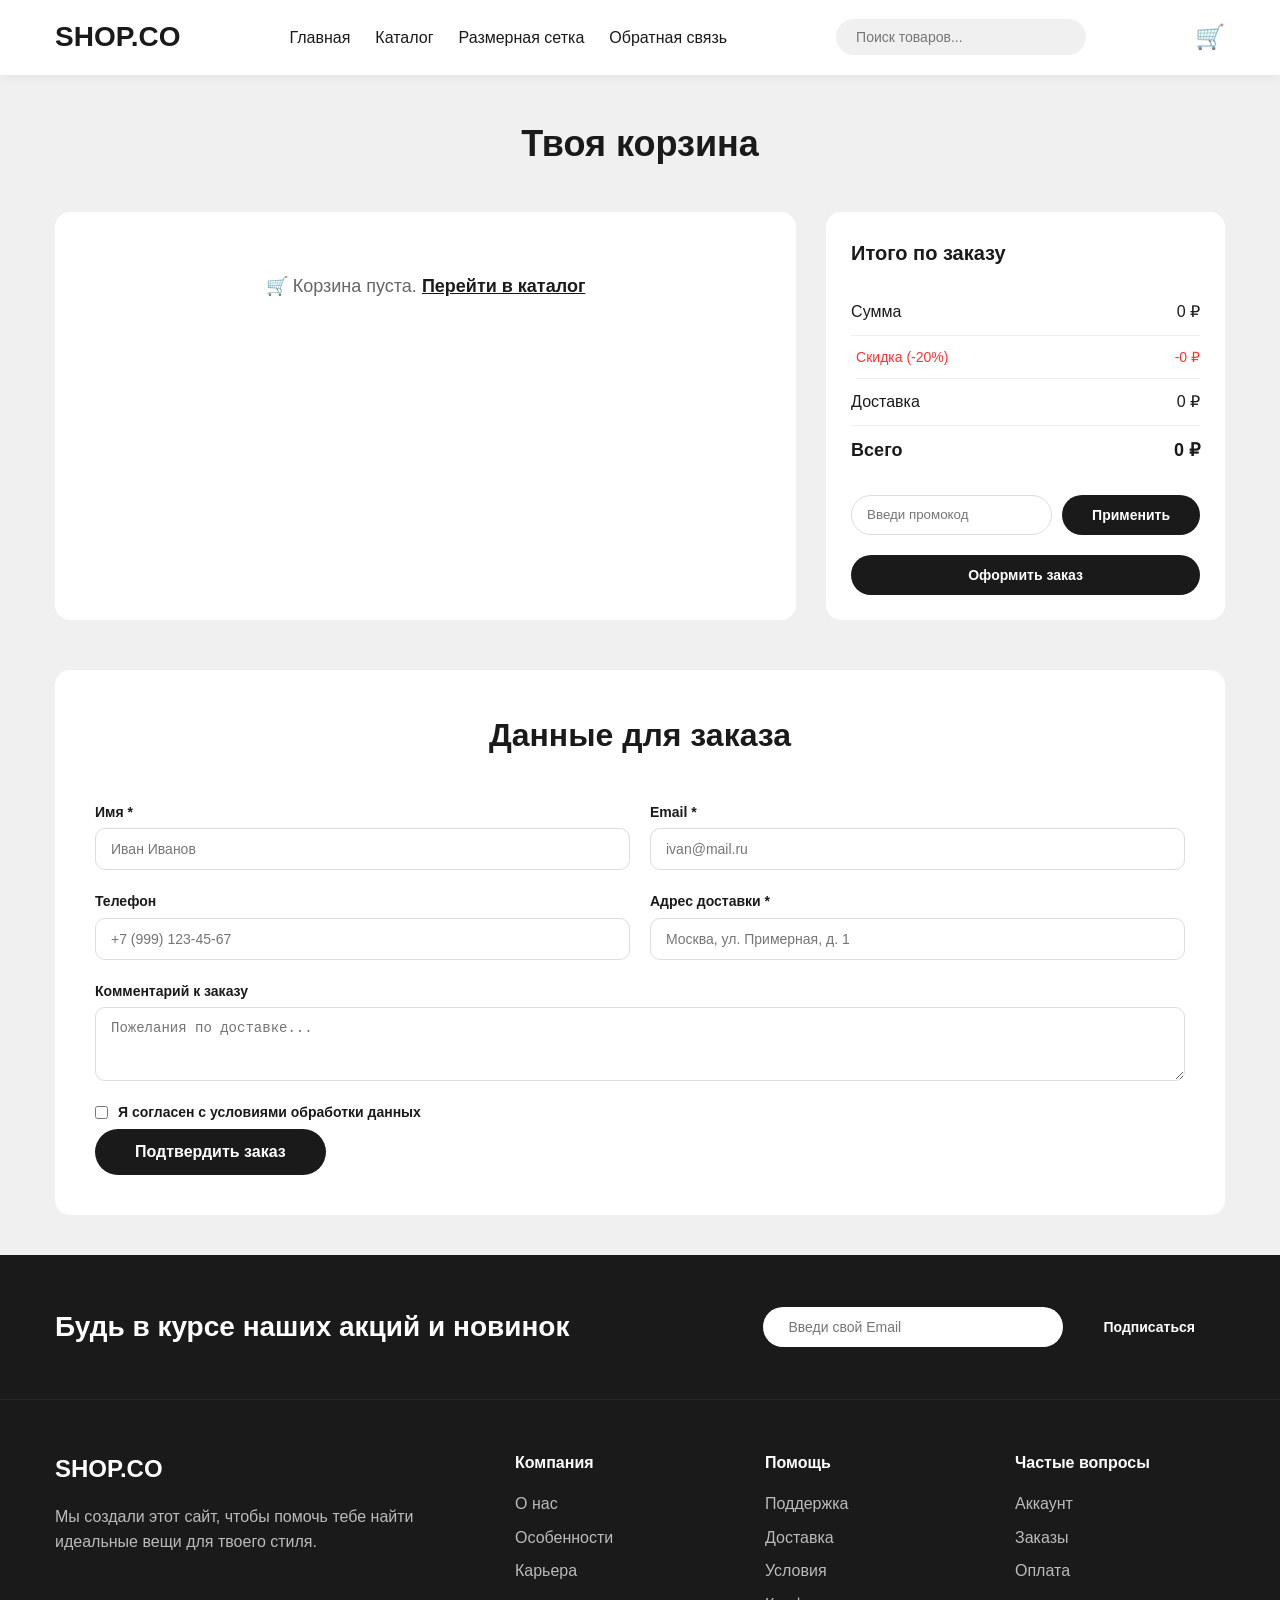
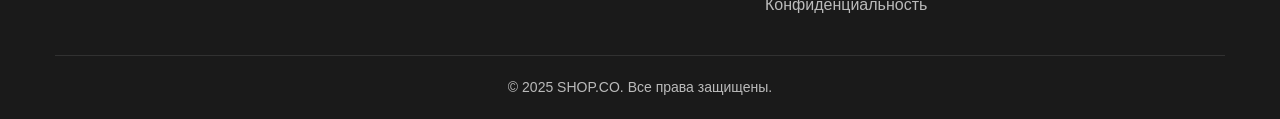
==== cart.html @ de9e68c8 "Первый коммит: сайт SHOP.CO" ====
<!DOCTYPE html>
<html lang="ru">
<head>
    <meta charset="UTF-8">
    <meta name="viewport" content="width=device-width, initial-scale=1.0">
    <title>Корзина — SHOP.CO</title>
    <link rel="stylesheet" href="css/style.css">
</head>
<body>

    <header class="header">
        <div class="container">
            <div class="header-inner">
                <div class="logo">
                    <a href="index.html">SHOP.CO</a>
                </div>
                <nav class="nav">
                    <ul>
                        <li><a href="index.html">Главная</a></li>
                        <li><a href="catalog.html">Каталог</a></li>
                        <li><a href="size-guide.html">Размерная сетка</a></li>
                        <li><a href="contacts.html">Обратная связь</a></li>
                    </ul>
                </nav>
                <div class="header-search">
                    <input type="text" id="searchInput" placeholder="Поиск товаров...">
                </div>
                <div class="header-actions">
                    <a href="cart.html" class="cart-link active">🛒 <span class="cart-count" id="cartCount">0</span></a>
                </div>
            </div>
        </div>
    </header>

    <main>
        <section class="cart-page">
            <div class="container">
                <h1 class="page-title">Твоя корзина</h1>

                <div class="cart-layout">
                    <!-- СПИСОК ТОВАРОВ -->
                    <div class="cart-items" id="cartItems">
                        <div class="empty-cart">🛒 Корзина пуста. <a href="catalog.html">Перейти в каталог</a></div>
                    </div>

                    <!-- ИТОГО -->
                    <div class="cart-summary" id="cartSummary">
                        <h3>Итого по заказу</h3>
                        <div class="summary-row">
                            <span>Сумма</span>
                            <span id="subtotal">0 ₽</span>
                        </div>
                        <div class="summary-row discount">
                            <span>Скидка (-20%)</span>
                            <span id="discount">0 ₽</span>
                        </div>
                        <div class="summary-row">
                            <span>Доставка</span>
                            <span id="delivery">0 ₽</span>
                        </div>
                        <div class="summary-row total">
                            <span>Всего</span>
                            <span id="total">0 ₽</span>
                        </div>

                        <div class="promo-code">
                            <input type="text" id="promoInput" placeholder="Введи промокод">
                            <button class="btn btn-primary" onclick="applyPromo()">Применить</button>
                        </div>

                        <button class="btn btn-primary btn-block" onclick="checkout()">Оформить заказ</button>
                    </div>
                </div>

                <!-- ФОРМА ЗАКАЗА -->
                <div class="order-form-section">
                    <h2 class="section-title">Данные для заказа</h2>
                    <form class="order-form" onsubmit="return false;">
                        <div class="form-grid">
                            <div class="form-group">
                                <label>Имя *</label>
                                <input type="text" id="orderName" placeholder="Иван Иванов" required>
                            </div>
                            <div class="form-group">
                                <label>Email *</label>
                                <input type="email" id="orderEmail" placeholder="ivan@mail.ru" required>
                            </div>
                            <div class="form-group">
                                <label>Телефон</label>
                                <input type="tel" id="orderPhone" placeholder="+7 (999) 123-45-67">
                            </div>
                            <div class="form-group">
                                <label>Адрес доставки *</label>
                                <input type="text" id="orderAddress" placeholder="Москва, ул. Примерная, д. 1" required>
                            </div>
                            <div class="form-group full-width">
                                <label>Комментарий к заказу</label>
                                <textarea id="orderComment" rows="3" placeholder="Пожелания по доставке..."></textarea>
                            </div>
                            <div class="form-group full-width">
                                <label class="checkbox-label">
                                    <input type="checkbox" id="orderAgree" required>
                                    Я согласен с условиями обработки данных
                                </label>
                            </div>
                        </div>
                        <button type="button" class="btn btn-primary btn-large" onclick="checkout()">Подтвердить заказ</button>
                    </form>
                </div>
            </div>
        </section>

        <!-- ПОДПИСКА -->
        <section class="newsletter">
            <div class="container">
                <div class="newsletter-inner">
                    <h2>Будь в курсе наших акций и новинок</h2>
                    <form class="newsletter-form" onsubmit="return false;">
                        <input type="email" id="newsletterEmail" placeholder="Введи свой Email" required>
                        <button type="submit" class="btn btn-primary" onclick="subscribeNewsletter()">Подписаться</button>
                    </form>
                </div>
            </div>
        </section>
    </main>

    <footer class="footer">
        <div class="container">
            <div class="footer-inner">
                <div class="footer-col">
                    <h3>SHOP.CO</h3>
                    <p>Мы создали этот сайт, чтобы помочь тебе найти идеальные вещи для твоего стиля.</p>
                </div>
                <div class="footer-col">
                    <h4>Компания</h4>
                    <ul>
                        <li><a href="#">О нас</a></li>
                        <li><a href="#">Особенности</a></li>
                        <li><a href="#">Карьера</a></li>
                    </ul>
                </div>
                <div class="footer-col">
                    <h4>Помощь</h4>
                    <ul>
                        <li><a href="#">Поддержка</a></li>
                        <li><a href="#">Доставка</a></li>
                        <li><a href="#">Условия</a></li>
                        <li><a href="#">Конфиденциальность</a></li>
                    </ul>
                </div>
                <div class="footer-col">
                    <h4>Частые вопросы</h4>
                    <ul>
                        <li><a href="#">Аккаунт</a></li>
                        <li><a href="#">Заказы</a></li>
                        <li><a href="#">Оплата</a></li>
                    </ul>
                </div>
            </div>
            <div class="footer-bottom">
                <p>© 2025 SHOP.CO. Все права защищены.</p>
            </div>
        </div>
    </footer>

    <script src="js/script.js"></script>
</body>
</html>
---- css/style.css ----
/* =========================================
   СБРОС И БАЗА
   ========================================= */
* {
    margin: 0;
    padding: 0;
    box-sizing: border-box;
}

body {
    font-family: 'Segoe UI', Tahoma, Geneva, Verdana, sans-serif;
    background: #f0f0f0;
    color: #1a1a1a;
    line-height: 1.6;
}

a {
    text-decoration: none;
    color: inherit;
}

ul {
    list-style: none;
}

img {
    max-width: 100%;
    height: auto;
    display: block;
}

.container {
    max-width: 1200px;
    margin: 0 auto;
    padding: 0 15px;
}

/* =========================================
   ШАПКА
   ========================================= */
.header {
    background: #ffffff;
    padding: 15px 0;
    box-shadow: 0 2px 10px rgba(0,0,0,0.05);
    position: sticky;
    top: 0;
    z-index: 100;
}

.header-inner {
    display: flex;
    justify-content: space-between;
    align-items: center;
    flex-wrap: wrap;
    gap: 15px;
}

.logo a {
    font-size: 28px;
    font-weight: 800;
    color: #1a1a1a;
}

.nav ul {
    display: flex;
    gap: 25px;
}

.nav a {
    color: #1a1a1a;
    font-weight: 500;
    transition: 0.3s;
    padding: 5px 0;
    border-bottom: 2px solid transparent;
}

.nav a:hover,
.nav a.active {
    color: #666;
    border-bottom-color: #1a1a1a;
}

.header-search input {
    padding: 10px 20px;
    border: none;
    border-radius: 30px;
    background: #f0f0f0;
    width: 250px;
    outline: none;
    font-size: 14px;
}

.header-actions {
    display: flex;
    align-items: center;
    gap: 15px;
}

.cart-link {
    font-size: 24px;
    position: relative;
}

.cart-count {
    position: absolute;
    top: -8px;
    right: -10px;
    background: #ff3333;
    color: #fff;
    font-size: 11px;
    width: 18px;
    height: 18px;
    border-radius: 50%;
    display: flex;
    align-items: center;
    justify-content: center;
    font-weight: bold;
}

/* =========================================
   КНОПКИ
   ========================================= */
.btn {
    display: inline-block;
    padding: 12px 30px;
    border: none;
    border-radius: 30px;
    font-weight: 600;
    cursor: pointer;
    transition: 0.3s;
    font-size: 14px;
    text-align: center;
}

.btn-primary {
    background: #1a1a1a;
    color: #fff;
}

.btn-primary:hover {
    background: #333;
    transform: translateY(-2px);
}

.btn-outline {
    background: transparent;
    border: 2px solid #1a1a1a;
    color: #1a1a1a;
}

.btn-outline:hover {
    background: #1a1a1a;
    color: #fff;
}

.btn-small {
    padding: 8px 20px;
    font-size: 13px;
}

.btn-large {
    padding: 14px 40px;
    font-size: 16px;
}

.btn-block {
    width: 100%;
    display: block;
}

/* =========================================
   ГЛАВНАЯ: ГЕРОЙ
   ========================================= */
.hero {
    background: #f0f0f0;
    padding: 60px 0;
}

.hero-content h1 {
    font-size: 48px;
    line-height: 1.2;
    margin-bottom: 20px;
}

.hero-content p {
    font-size: 18px;
    color: #666;
    max-width: 500px;
    margin-bottom: 30px;
}

.hero-stats {
    display: flex;
    gap: 40px;
    margin-top: 40px;
}

.stat-number {
    font-size: 32px;
    font-weight: 800;
    display: block;
}

.stat-label {
    font-size: 14px;
    color: #666;
}

/* =========================================
   БРЕНДЫ
   ========================================= */
.brands {
    background: #1a1a1a;
    padding: 30px 0;
}

.brands-grid {
    display: flex;
    justify-content: space-around;
    flex-wrap: wrap;
    gap: 20px;
    color: rgba(255,255,255,0.7);
    font-weight: 600;
    font-size: 18px;
    letter-spacing: 2px;
}

/* =========================================
   ТОВАРЫ (сетка)
   ========================================= */
.products-section {
    padding: 50px 0;
    background: #fff;
}

.section-title {
    font-size: 32px;
    font-weight: 700;
    text-align: center;
    margin-bottom: 40px;
}

.catalog-grid {
    display: grid;
    grid-template-columns: repeat(4, 1fr);
    gap: 25px;
    margin-bottom: 30px;
}

.product-card {
    background: #fff;
    border-radius: 15px;
    padding: 15px;
    box-shadow: 0 2px 10px rgba(0,0,0,0.05);
    transition: 0.3s;
    text-align: center;
}

.product-card:hover {
    transform: translateY(-5px);
    box-shadow: 0 8px 30px rgba(0,0,0,0.1);
}

.product-card img {
    border-radius: 10px;
    margin-bottom: 10px;
    height: 250px;
    width: 100%;
    object-fit: cover;
    background: #f0f0f0;
}

.product-card h3 {
    font-size: 15px;
    margin-bottom: 5px;
}

.rating {
    font-size: 14px;
    color: #ffc633;
    margin-bottom: 8px;
}

.price {
    font-size: 18px;
    font-weight: 700;
    margin-bottom: 12px;
}

.old-price {
    color: #999;
    text-decoration: line-through;
    font-weight: 400;
    margin-right: 8px;
}

.discount {
    color: #ff3333;
    font-size: 14px;
    margin-left: 5px;
}

.view-all {
    text-align: center;
    margin-top: 10px;
}

/* =========================================
   СТИЛИ ОДЕЖДЫ
   ========================================= */
.styles {
    padding: 50px 0;
    background: #f0f0f0;
}

.styles-grid {
    display: grid;
    grid-template-columns: repeat(4, 1fr);
    gap: 20px;
}

.style-card {
    background: #fff;
    border-radius: 15px;
    padding: 40px 20px;
    text-align: center;
    font-weight: 700;
    font-size: 20px;
    box-shadow: 0 2px 10px rgba(0,0,0,0.05);
    transition: 0.3s;
    min-height: 150px;
    display: flex;
    align-items: center;
    justify-content: center;
}

.style-card:hover {
    transform: scale(1.02);
}

/* =========================================
   ОТЗЫВЫ
   ========================================= */
.reviews {
    padding: 50px 0;
    background: #fff;
}

.reviews-grid {
    display: grid;
    grid-template-columns: repeat(3, 1fr);
    gap: 25px;
}

.review-card {
    background: #f9f9f9;
    border-radius: 15px;
    padding: 25px;
    border: 1px solid #eee;
}

.review-stars {
    color: #ffc633;
    font-size: 18px;
    margin-bottom: 8px;
}

.review-card h4 {
    margin-bottom: 8px;
}

.review-card p {
    color: #555;
    font-size: 14px;
}

/* =========================================
   ПОДПИСКА
   ========================================= */
.newsletter {
    padding: 50px 0;
    background: #1a1a1a;
}

.newsletter-inner {
    display: flex;
    justify-content: space-between;
    align-items: center;
    flex-wrap: wrap;
    gap: 20px;
}

.newsletter-inner h2 {
    color: #fff;
    font-size: 28px;
    flex: 1;
}

.newsletter-form {
    display: flex;
    gap: 10px;
    flex-wrap: wrap;
}

.newsletter-form input {
    padding: 12px 25px;
    border: none;
    border-radius: 30px;
    width: 300px;
    outline: none;
    font-size: 14px;
}

/* =========================================
   ПОДВАЛ
   ========================================= */
.footer {
    background: #1a1a1a;
    color: rgba(255,255,255,0.7);
    padding: 50px 0 20px;
    border-top: 1px solid rgba(255,255,255,0.05);
}

.footer-inner {
    display: grid;
    grid-template-columns: 2fr 1fr 1fr 1fr;
    gap: 40px;
    margin-bottom: 30px;
}

.footer-col h3 {
    color: #fff;
    font-size: 24px;
    margin-bottom: 15px;
}

.footer-col h4 {
    color: #fff;
    margin-bottom: 15px;
}

.footer-col ul li {
    margin-bottom: 8px;
}

.footer-col ul a:hover {
    color: #fff;
}

.footer-bottom {
    border-top: 1px solid rgba(255,255,255,0.1);
    padding-top: 20px;
    text-align: center;
    font-size: 14px;
}

/* =========================================
   СТРАНИЦА КАТАЛОГА
   ========================================= */
.catalog-page {
    padding: 40px 0;
}

.catalog-layout {
    display: grid;
    grid-template-columns: 280px 1fr;
    gap: 40px;
}

.filters-sidebar {
    background: #fff;
    border-radius: 15px;
    padding: 25px;
}

.filters-sidebar h3 {
    font-size: 20px;
    margin-bottom: 25px;
}

.filter-group {
    margin-bottom: 25px;
}

.filter-group h4 {
    font-size: 16px;
    margin-bottom: 10px;
}

.filter-group label {
    display: block;
    margin-bottom: 5px;
    font-size: 14px;
    color: #555;
    cursor: pointer;
}

.filter-group label input {
    margin-right: 8px;
}

.price-range {
    display: flex;
    align-items: center;
    gap: 10px;
}

.price-range input[type="range"] {
    flex: 1;
    cursor: pointer;
}

.size-options {
    display: flex;
    flex-wrap: wrap;
    gap: 8px;
}

.size-options span {
    display: inline-block;
    padding: 6px 14px;
    background: #f0f0f0;
    border-radius: 20px;
    font-size: 13px;
    cursor: pointer;
    transition: 0.3s;
}

.size-options span:hover {
    background: #1a1a1a;
    color: #fff;
}

.size-options span.active {
    background: #1a1a1a;
    color: #fff;
}

/* =========================================
   СТРАНИЦА ТОВАРА
   ========================================= */
.product-detail-page {
    padding: 30px 0;
    background: #fff;
}

.breadcrumbs {
    font-size: 14px;
    color: #999;
    margin-bottom: 30px;
}

.breadcrumbs a {
    color: #666;
}

.breadcrumbs a:hover {
    color: #1a1a1a;
}

.product-detail {
    display: grid;
    grid-template-columns: 1fr 1fr;
    gap: 50px;
    margin-bottom: 50px;
}

.product-detail-image img {
    border-radius: 15px;
    width: 100%;
    background: #f0f0f0;
}

.product-detail-info h1 {
    font-size: 34px;
    margin-bottom: 10px;
}

.product-rating {
    margin-bottom: 15px;
}

.product-rating span {
    color: #666;
    font-size: 14px;
}

.product-price-block {
    margin-bottom: 20px;
}

.product-price-block .price {
    font-size: 28px;
}

.product-price-block .old-price {
    font-size: 20px;
}

.discount-badge {
    background: #ff3333;
    color: #fff;
    padding: 4px 12px;
    border-radius: 20px;
    font-size: 14px;
    margin-left: 10px;
}

.product-description {
    color: #555;
    margin-bottom: 30px;
}

.product-options {
    margin-bottom: 30px;
}

.option-group {
    margin-bottom: 20px;
}

.option-group label {
    display: block;
    font-weight: 600;
    margin-bottom: 8px;
}

.color-options {
    display: flex;
    gap: 10px;
}

.color-option {
    width: 35px;
    height: 35px;
    border-radius: 50%;
    display: inline-block;
    cursor: pointer;
    border: 3px solid transparent;
    transition: 0.3s;
}

.color-option.active {
    border-color: #1a1a1a;
}

.product-actions {
    display: flex;
    gap: 15px;
    flex-wrap: wrap;
}

/* =========================================
   СТРАНИЦА КОРЗИНЫ
   ========================================= */
.cart-page {
    padding: 40px 0;
    background: #f0f0f0;
}

.cart-layout {
    display: grid;
    grid-template-columns: 2fr 1fr;
    gap: 30px;
}

.cart-items {
    background: #fff;
    border-radius: 15px;
    padding: 20px;
}

.cart-item {
    display: flex;
    align-items: center;
    gap: 20px;
    padding: 15px 0;
    border-bottom: 1px solid #eee;
}

.cart-item:last-child {
    border-bottom: none;
}

.cart-item img {
    width: 80px;
    height: 80px;
    border-radius: 10px;
    object-fit: cover;
    background: #f0f0f0;
}

.cart-item-info {
    flex: 1;
}

.cart-item-info h3 {
    font-size: 16px;
}

.cart-item-info p {
    font-size: 14px;
    color: #666;
}

.cart-item-price {
    font-weight: 700;
    font-size: 18px;
}

.cart-item-quantity {
    display: flex;
    align-items: center;
    gap: 10px;
}

.cart-item-quantity button {
    width: 30px;
    height: 30px;
    border: 1px solid #ddd;
    border-radius: 50%;
    background: #fff;
    cursor: pointer;
    font-size: 16px;
}

.cart-item-quantity button:hover {
    background: #f0f0f0;
}

.cart-item-remove {
    background: none;
    border: none;
    font-size: 20px;
    cursor: pointer;
    color: #999;
}

.cart-item-remove:hover {
    color: #ff3333;
}

.empty-cart {
    text-align: center;
    padding: 40px 0;
    font-size: 18px;
    color: #666;
}

.empty-cart a {
    color: #1a1a1a;
    font-weight: 600;
    text-decoration: underline;
}

.cart-summary {
    background: #fff;
    border-radius: 15px;
    padding: 25px;
    height: fit-content;
}

.cart-summary h3 {
    font-size: 20px;
    margin-bottom: 20px;
}

.summary-row {
    display: flex;
    justify-content: space-between;
    padding: 10px 0;
    border-bottom: 1px solid #eee;
}

.summary-row.total {
    font-weight: 700;
    font-size: 18px;
    border-bottom: none;
}

.summary-row.discount {
    color: #ff3333;
}

.promo-code {
    display: flex;
    gap: 10px;
    margin: 20px 0;
}

.promo-code input {
    flex: 1;
    padding: 10px 15px;
    border: 1px solid #ddd;
    border-radius: 30px;
    outline: none;
}

/* =========================================
   СТРАНИЦА КОНТАКТОВ
   ========================================= */
.contacts-page {
    padding: 40px 0;
}

.page-title {
    font-size: 36px;
    font-weight: 700;
    margin-bottom: 40px;
    text-align: center;
}

.contacts-grid {
    display: grid;
    grid-template-columns: 1fr 1fr;
    gap: 50px;
}

.contacts-info {
    background: #fff;
    border-radius: 15px;
    padding: 30px;
}

.contact-item {
    display: flex;
    align-items: flex-start;
    gap: 15px;
    padding: 15px 0;
    border-bottom: 1px solid #eee;
}

.contact-item:last-child {
    border-bottom: none;
}

.contact-icon {
    font-size: 28px;
    width: 50px;
    flex-shrink: 0;
}

.contact-item h4 {
    font-size: 16px;
    margin-bottom: 3px;
}

.contact-item p {
    color: #666;
    font-size: 14px;
}

.contacts-form {
    background: #fff;
    border-radius: 15px;
    padding: 30px;
}

.contacts-form h2 {
    font-size: 24px;
    margin-bottom: 25px;
}

.feedback-form .form-group {
    margin-bottom: 18px;
}

.feedback-form .form-group label {
    display: block;
    font-weight: 600;
    margin-bottom: 5px;
    font-size: 14px;
}

.feedback-form .form-group input,
.feedback-form .form-group select,
.feedback-form .form-group textarea {
    width: 100%;
    padding: 12px 15px;
    border: 1px solid #ddd;
    border-radius: 10px;
    outline: none;
    font-size: 14px;
    transition: 0.3s;
}

.feedback-form .form-group input:focus,
.feedback-form .form-group select:focus,
.feedback-form .form-group textarea:focus {
    border-color: #1a1a1a;
}

.feedback-form .form-group.full-width {
    grid-column: 1 / -1;
}

.feedback-form .checkbox-label {
    display: flex;
    gap: 10px;
    align-items: center;
    cursor: pointer;
}

/* =========================================
   ФОРМА ЗАКАЗА
   ========================================= */
.order-form-section {
    margin-top: 50px;
    background: #fff;
    border-radius: 15px;
    padding: 40px;
}

.order-form .form-grid {
    display: grid;
    grid-template-columns: 1fr 1fr;
    gap: 20px;
}

.form-group {
    display: flex;
    flex-direction: column;
}

.form-group.full-width {
    grid-column: 1 / -1;
}

.form-group label {
    font-weight: 600;
    margin-bottom: 5px;
    font-size: 14px;
}

.form-group input,
.form-group textarea {
    padding: 12px 15px;
    border: 1px solid #ddd;
    border-radius: 10px;
    outline: none;
    font-size: 14px;
    transition: 0.3s;
}

.form-group input:focus,
.form-group textarea:focus {
    border-color: #1a1a1a;
}

.checkbox-label {
    display: flex;
    gap: 10px;
    align-items: center;
    cursor: pointer;
}

/* =========================================
   АДАПТИВНОСТЬ
   ========================================= */

@media (max-width: 992px) {
    .catalog-grid {
        grid-template-columns: repeat(2, 1fr);
    }
    .styles-grid {
        grid-template-columns: repeat(2, 1fr);
    }
    .reviews-grid {
        grid-template-columns: repeat(2, 1fr);
    }
    .footer-inner {
        grid-template-columns: 1fr 1fr;
    }
    .catalog-layout {
        grid-template-columns: 1fr;
    }
    .cart-layout {
        grid-template-columns: 1fr;
    }
    .product-detail {
        grid-template-columns: 1fr;
    }
    .contacts-grid {
        grid-template-columns: 1fr;
    }
    .newsletter-inner {
        flex-direction: column;
        text-align: center;
    }
    .newsletter-form {
        justify-content: center;
    }
    .header-search {
        display: none;
    }
}

@media (max-width: 576px) {
    .header-inner {
        flex-direction: column;
        gap: 10px;
    }
    .nav ul {
        flex-wrap: wrap;
        justify-content: center;
        gap: 15px;
    }
    .catalog-grid {
        grid-template-columns: 1fr;
    }
    .styles-grid {
        grid-template-columns: 1fr;
    }
    .reviews-grid {
        grid-template-columns: 1fr;
    }
    .footer-inner {
        grid-template-columns: 1fr;
        text-align: center;
    }
    .hero-content h1 {
        font-size: 32px;
    }
    .hero-stats {
        flex-wrap: wrap;
        gap: 20px;
    }
    .hero-stats div {
        flex: 1;
        min-width: 100px;
    }
    .cart-item {
        flex-wrap: wrap;
        gap: 10px;
    }
    .cart-item-quantity {
        margin-left: auto;
    }
    .order-form .form-grid {
        grid-template-columns: 1fr;
    }
    .promo-code {
        flex-direction: column;
    }
    .newsletter-form input {
        width: 100%;
    }
    .brands-grid {
        font-size: 14px;
        gap: 10px;
    }
    .btn-large {
        padding: 12px 25px;
        font-size: 14px;
    }
    .contacts-info,
    .contacts-form {
        padding: 20px;
    }
}

@media (min-width: 1920px) {
    .container {
        max-width: 1600px;
    }
    .catalog-grid {
        grid-template-columns: repeat(5, 1fr);
    }
}
/* =========================================
   СТРАНИЦА РАЗМЕРНАЯ СЕТКА
   ========================================= */
.size-guide-page {
    padding: 40px 0;
    background: #fff;
}

.size-guide-intro {
    text-align: center;
    max-width: 700px;
    margin: 0 auto 40px;
    font-size: 18px;
    color: #555;
}

.size-table-wrapper {
    margin-bottom: 50px;
}

.size-table-wrapper h2 {
    font-size: 24px;
    margin-bottom: 20px;
    text-align: center;
}

.size-table {
    width: 100%;
    border-collapse: collapse;
    background: #fff;
    border-radius: 15px;
    overflow: hidden;
    box-shadow: 0 2px 15px rgba(0,0,0,0.05);
}

.size-table thead {
    background: #1a1a1a;
    color: #fff;
}

.size-table th {
    padding: 15px 20px;
    text-align: center;
    font-weight: 600;
    font-size: 14px;
}

.size-table td {
    padding: 12px 20px;
    text-align: center;
    border-bottom: 1px solid #eee;
    font-size: 14px;
}

.size-table tbody tr:hover {
    background: #f9f9f9;
}

.size-table tbody tr:last-child td {
    border-bottom: none;
}

.size-guide-tips {
    margin: 50px 0;
}

.size-guide-tips h2 {
    font-size: 24px;
    margin-bottom: 30px;
    text-align: center;
}

.tips-grid {
    display: grid;
    grid-template-columns: repeat(4, 1fr);
    gap: 25px;
}

.tip-card {
    background: #f9f9f9;
    border-radius: 15px;
    padding: 25px 20px;
    text-align: center;
    border: 1px solid #eee;
    transition: 0.3s;
}

.tip-card:hover {
    transform: translateY(-5px);
    box-shadow: 0 8px 25px rgba(0,0,0,0.08);
}

.tip-icon {
    font-size: 36px;
    margin-bottom: 12px;
}

.tip-card h4 {
    font-size: 16px;
    margin-bottom: 8px;
}

.tip-card p {
    font-size: 14px;
    color: #666;
}

.size-guide-note {
    background: #f0f0f0;
    border-radius: 15px;
    padding: 25px 30px;
    text-align: center;
    font-size: 16px;
    margin-top: 30px;
}

.size-guide-note a {
    color: #1a1a1a;
    font-weight: 600;
    text-decoration: underline;
}

.size-guide-note a:hover {
    color: #666;
}

/* =========================================
   АДАПТИВ ДЛЯ РАЗМЕРНОЙ СЕТКИ
   ========================================= */
@media (max-width: 992px) {
    .tips-grid {
        grid-template-columns: repeat(2, 1fr);
    }
}

@media (max-width: 576px) {
    .tips-grid {
        grid-template-columns: 1fr;
    }
    
    .size-table {
        font-size: 12px;
    }
    
    .size-table th,
    .size-table td {
        padding: 8px 10px;
        font-size: 12px;
    }
    
    .size-guide-intro {
        font-size: 16px;
        padding: 0 10px;
    }
    
    .size-guide-note {
        font-size: 14px;
        padding: 20px;
    }
}
/* =========================================
   СТИЛИ ДЛЯ ГЛАВНОЙ СТРАНИЦЫ (ЖЕНСКАЯ ВЕРСИЯ)
   ========================================= */
.hero-women {
    background: linear-gradient(135deg, #f5f0eb 0%, #e8ddd5 100%);
}

.hero-badge {
    display: inline-block;
    background: rgba(255,255,255,0.9);
    padding: 6px 18px;
    border-radius: 30px;
    font-size: 14px;
    font-weight: 600;
    color: #1a1a1a;
    margin-bottom: 15px;
}

.styles-women {
    background: #f9f6f3;
}

.styles-header {
    text-align: center;
    margin-bottom: 40px;
}

.styles-subtitle {
    color: #888;
    font-size: 16px;
    margin-top: -20px;
}

.style-card {
    background: #fff;
    border-radius: 20px;
    padding: 30px 25px;
    text-align: center;
    transition: all 0.4s ease;
    text-decoration: none;
    color: inherit;
    display: flex;
    flex-direction: column;
    align-items: center;
    box-shadow: 0 2px 15px rgba(0,0,0,0.05);
    border: 2px solid transparent;
    position: relative;
    overflow: hidden;
}

.style-card::before {
    content: '';
    position: absolute;
    top: 0;
    left: 0;
    right: 0;
    bottom: 0;
    border-radius: 20px;
    opacity: 0;
    transition: opacity 0.4s ease;
}

.style-card:hover {
    transform: translateY(-8px);
    box-shadow: 0 15px 40px rgba(0,0,0,0.1);
    border-color: #1a1a1a;
}

.style-card:hover .style-arrow {
    transform: translateX(8px);
}

.style-card .style-icon {
    font-size: 48px;
    margin-bottom: 15px;
    transition: transform 0.4s ease;
}

.style-card:hover .style-icon {
    transform: scale(1.1);
}

.style-card h3 {
    font-size: 20px;
    margin-bottom: 8px;
    color: #1a1a1a;
}

.style-card p {
    font-size: 14px;
    color: #888;
    margin-bottom: 15px;
}

.style-arrow {
    font-size: 24px;
    color: #1a1a1a;
    transition: transform 0.3s ease;
}

/* Цветовые акценты для каждой карточки */
.style-casual {
    border-color: #e8ddd5;
}
.style-casual:hover {
    border-color: #c4a892;
}

.style-formal {
    border-color: #d5d0e8;
}
.style-formal:hover {
    border-color: #a89cc4;
}

.style-evening {
    border-color: #f0d5e0;
}
.style-evening:hover {
    border-color: #d49ab0;
}

.style-sporty {
    border-color: #d5e8d5;
}
.style-sporty:hover {
    border-color: #8fc48f;
}
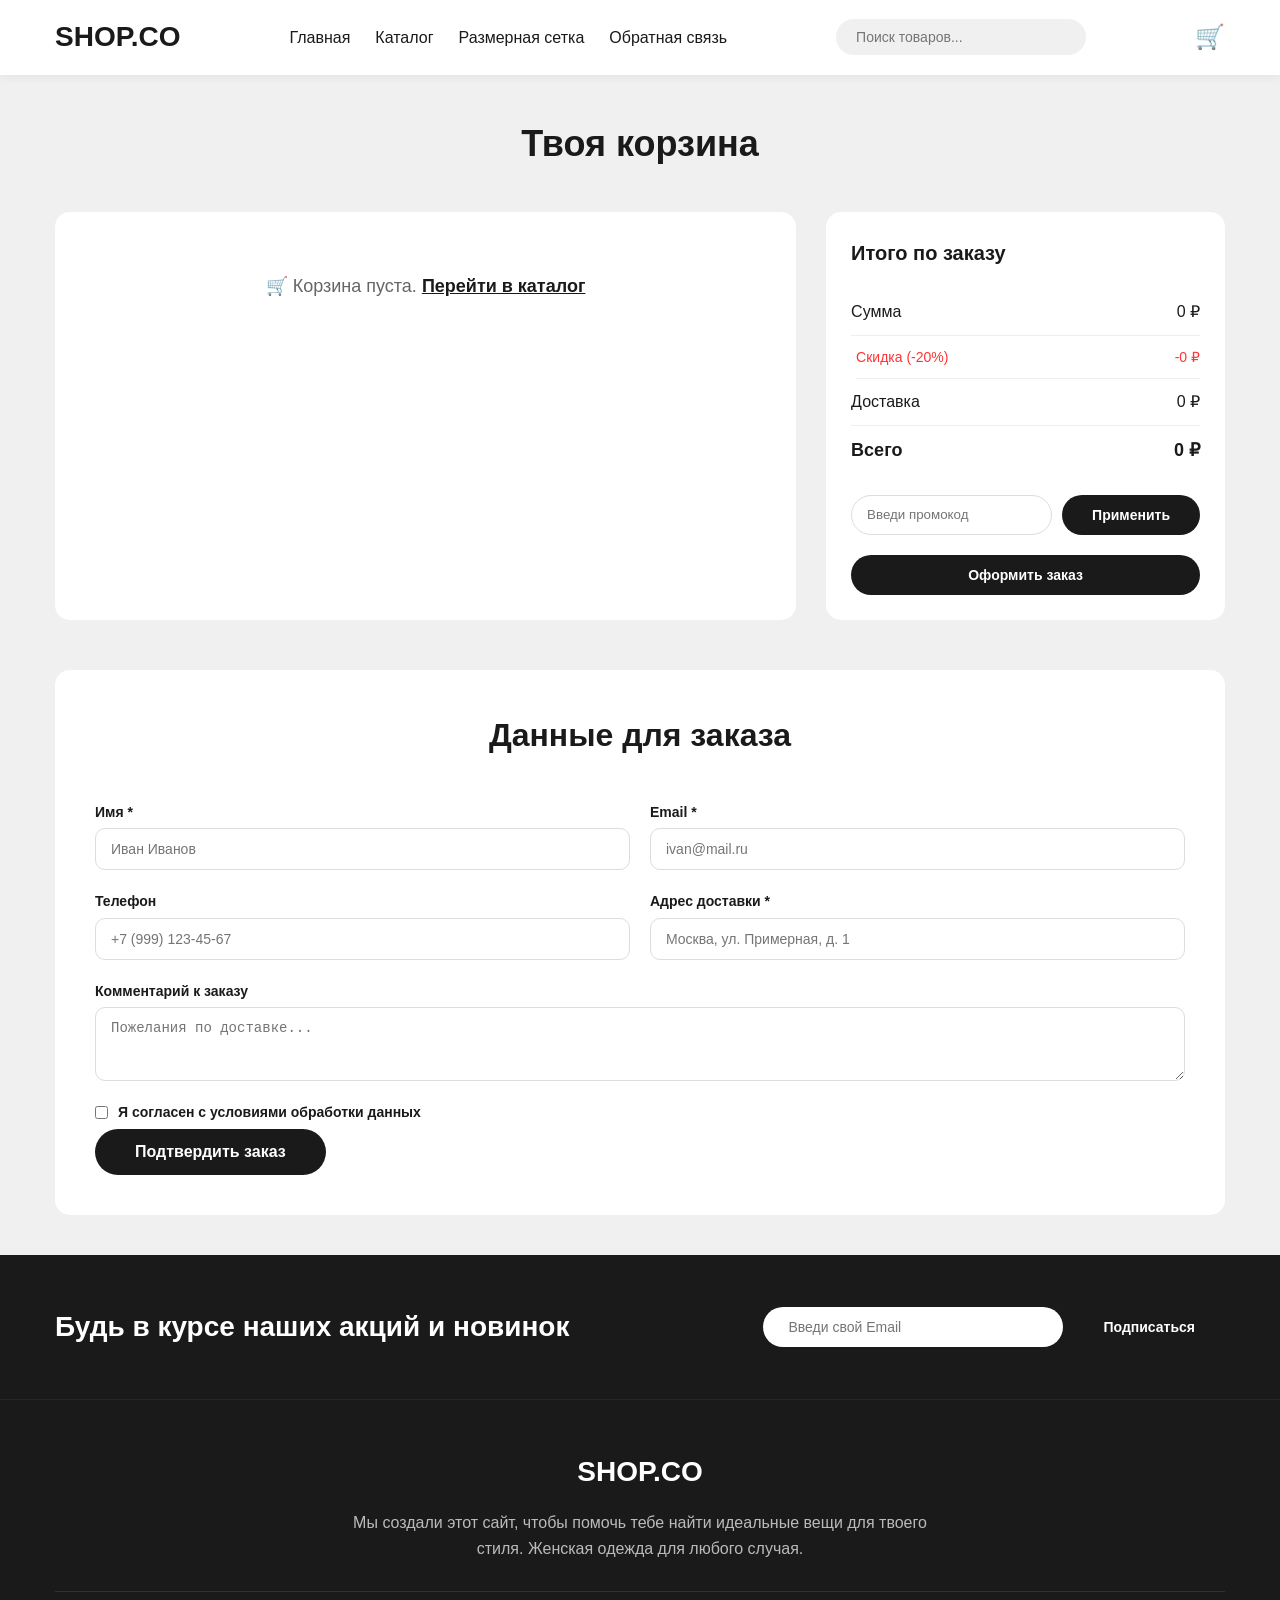
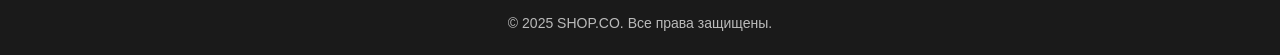
==== commit d57dd1fe: "Второй коммит" ====
--- a/cart.html
+++ b/cart.html
@@ -123,38 +123,13 @@
             </div>
         </section>
     </main>
-
+        <!-- ========== ПОДВАЛ ========== -->
     <footer class="footer">
         <div class="container">
-            <div class="footer-inner">
-                <div class="footer-col">
+            <div class="footer-inner footer-simple">
+                <div class="footer-col footer-col-full">
                     <h3>SHOP.CO</h3>
-                    <p>Мы создали этот сайт, чтобы помочь тебе найти идеальные вещи для твоего стиля.</p>
-                </div>
-                <div class="footer-col">
-                    <h4>Компания</h4>
-                    <ul>
-                        <li><a href="#">О нас</a></li>
-                        <li><a href="#">Особенности</a></li>
-                        <li><a href="#">Карьера</a></li>
-                    </ul>
-                </div>
-                <div class="footer-col">
-                    <h4>Помощь</h4>
-                    <ul>
-                        <li><a href="#">Поддержка</a></li>
-                        <li><a href="#">Доставка</a></li>
-                        <li><a href="#">Условия</a></li>
-                        <li><a href="#">Конфиденциальность</a></li>
-                    </ul>
-                </div>
-                <div class="footer-col">
-                    <h4>Частые вопросы</h4>
-                    <ul>
-                        <li><a href="#">Аккаунт</a></li>
-                        <li><a href="#">Заказы</a></li>
-                        <li><a href="#">Оплата</a></li>
-                    </ul>
+                    <p>Мы создали этот сайт, чтобы помочь тебе найти идеальные вещи для твоего стиля. Женская одежда для любого случая.</p>
                 </div>
             </div>
             <div class="footer-bottom">
--- a/css/style.css
+++ b/css/style.css
@@ -206,23 +206,19 @@
     color: #666;
 }
 
-/* =========================================
-   БРЕНДЫ
-   ========================================= */
-.brands {
-    background: #1a1a1a;
-    padding: 30px 0;
-}
-
-.brands-grid {
-    display: flex;
-    justify-content: space-around;
-    flex-wrap: wrap;
-    gap: 20px;
-    color: rgba(255,255,255,0.7);
+.hero-women {
+    background: linear-gradient(135deg, #f5f0eb 0%, #e8ddd5 100%);
+}
+
+.hero-badge {
+    display: inline-block;
+    background: rgba(255,255,255,0.9);
+    padding: 6px 18px;
+    border-radius: 30px;
+    font-size: 14px;
     font-weight: 600;
-    font-size: 18px;
-    letter-spacing: 2px;
+    color: #1a1a1a;
+    margin-bottom: 15px;
 }
 
 /* =========================================
@@ -254,6 +250,8 @@
     box-shadow: 0 2px 10px rgba(0,0,0,0.05);
     transition: 0.3s;
     text-align: center;
+    display: flex;
+    flex-direction: column;
 }
 
 .product-card:hover {
@@ -261,18 +259,27 @@
     box-shadow: 0 8px 30px rgba(0,0,0,0.1);
 }
 
-.product-card img {
+/* ===== КОНТЕЙНЕР ДЛЯ КАРТИНКИ ===== */
+.product-card .image-wrapper {
+    width: 100%;
+    aspect-ratio: 1 / 1;
+    overflow: hidden;
     border-radius: 10px;
+    background: #f0f0f0;
     margin-bottom: 10px;
-    height: 250px;
+}
+
+.product-card .image-wrapper img {
     width: 100%;
-    object-fit: cover;
-    background: #f0f0f0;
+    height: 100%;
+    object-fit: contain;
+    display: block;
 }
 
 .product-card h3 {
     font-size: 15px;
     margin-bottom: 5px;
+    min-height: 40px;
 }
 
 .rating {
@@ -306,11 +313,26 @@
 }
 
 /* =========================================
-   СТИЛИ ОДЕЖДЫ
+   СТИЛИ
    ========================================= */
 .styles {
     padding: 50px 0;
     background: #f0f0f0;
+}
+
+.styles-women {
+    background: #f9f6f3;
+}
+
+.styles-header {
+    text-align: center;
+    margin-bottom: 40px;
+}
+
+.styles-subtitle {
+    color: #888;
+    font-size: 16px;
+    margin-top: -20px;
 }
 
 .styles-grid {
@@ -321,21 +343,85 @@
 
 .style-card {
     background: #fff;
-    border-radius: 15px;
-    padding: 40px 20px;
-    text-align: center;
-    font-weight: 700;
+    border-radius: 20px;
+    padding: 30px 25px;
+    text-align: center;
+    transition: all 0.4s ease;
+    text-decoration: none;
+    color: inherit;
+    display: flex;
+    flex-direction: column;
+    align-items: center;
+    box-shadow: 0 2px 15px rgba(0,0,0,0.05);
+    border: 2px solid transparent;
+    position: relative;
+    overflow: hidden;
+}
+
+.style-card:hover {
+    transform: translateY(-8px);
+    box-shadow: 0 15px 40px rgba(0,0,0,0.1);
+    border-color: #1a1a1a;
+}
+
+.style-card:hover .style-arrow {
+    transform: translateX(8px);
+}
+
+.style-card .style-icon {
+    font-size: 48px;
+    margin-bottom: 15px;
+    transition: transform 0.4s ease;
+}
+
+.style-card:hover .style-icon {
+    transform: scale(1.1);
+}
+
+.style-card h3 {
     font-size: 20px;
-    box-shadow: 0 2px 10px rgba(0,0,0,0.05);
-    transition: 0.3s;
-    min-height: 150px;
-    display: flex;
-    align-items: center;
-    justify-content: center;
-}
-
-.style-card:hover {
-    transform: scale(1.02);
+    margin-bottom: 8px;
+    color: #1a1a1a;
+}
+
+.style-card p {
+    font-size: 14px;
+    color: #888;
+    margin-bottom: 15px;
+}
+
+.style-arrow {
+    font-size: 24px;
+    color: #1a1a1a;
+    transition: transform 0.3s ease;
+}
+
+.style-casual {
+    border-color: #e8ddd5;
+}
+.style-casual:hover {
+    border-color: #c4a892;
+}
+
+.style-formal {
+    border-color: #d5d0e8;
+}
+.style-formal:hover {
+    border-color: #a89cc4;
+}
+
+.style-evening {
+    border-color: #f0d5e0;
+}
+.style-evening:hover {
+    border-color: #d49ab0;
+}
+
+.style-sporty {
+    border-color: #d5e8d5;
+}
+.style-sporty:hover {
+    border-color: #8fc48f;
 }
 
 /* =========================================
@@ -423,7 +509,7 @@
 
 .footer-inner {
     display: grid;
-    grid-template-columns: 2fr 1fr 1fr 1fr;
+    grid-template-columns: 2fr 1fr 1fr;
     gap: 40px;
     margin-bottom: 30px;
 }
@@ -437,14 +523,6 @@
 .footer-col h4 {
     color: #fff;
     margin-bottom: 15px;
-}
-
-.footer-col ul li {
-    margin-bottom: 8px;
-}
-
-.footer-col ul a:hover {
-    color: #fff;
 }
 
 .footer-bottom {
@@ -565,10 +643,19 @@
     margin-bottom: 50px;
 }
 
+.product-detail-image {
+    width: 100%;
+    aspect-ratio: 1 / 1;
+    overflow: hidden;
+    border-radius: 15px;
+    background: #f0f0f0;
+}
+
 .product-detail-image img {
-    border-radius: 15px;
     width: 100%;
-    background: #f0f0f0;
+    height: 100%;
+    object-fit: contain;
+    display: block;
 }
 
 .product-detail-info h1 {
@@ -625,25 +712,6 @@
     margin-bottom: 8px;
 }
 
-.color-options {
-    display: flex;
-    gap: 10px;
-}
-
-.color-option {
-    width: 35px;
-    height: 35px;
-    border-radius: 50%;
-    display: inline-block;
-    cursor: pointer;
-    border: 3px solid transparent;
-    transition: 0.3s;
-}
-
-.color-option.active {
-    border-color: #1a1a1a;
-}
-
 .product-actions {
     display: flex;
     gap: 15px;
@@ -682,12 +750,20 @@
     border-bottom: none;
 }
 
-.cart-item img {
+.cart-item .cart-image {
     width: 80px;
     height: 80px;
+    flex-shrink: 0;
+    overflow: hidden;
     border-radius: 10px;
-    object-fit: cover;
     background: #f0f0f0;
+}
+
+.cart-item .cart-image img {
+    width: 100%;
+    height: 100%;
+    object-fit: contain;
+    display: block;
 }
 
 .cart-item-info {
@@ -955,119 +1031,6 @@
 }
 
 /* =========================================
-   АДАПТИВНОСТЬ
-   ========================================= */
-
-@media (max-width: 992px) {
-    .catalog-grid {
-        grid-template-columns: repeat(2, 1fr);
-    }
-    .styles-grid {
-        grid-template-columns: repeat(2, 1fr);
-    }
-    .reviews-grid {
-        grid-template-columns: repeat(2, 1fr);
-    }
-    .footer-inner {
-        grid-template-columns: 1fr 1fr;
-    }
-    .catalog-layout {
-        grid-template-columns: 1fr;
-    }
-    .cart-layout {
-        grid-template-columns: 1fr;
-    }
-    .product-detail {
-        grid-template-columns: 1fr;
-    }
-    .contacts-grid {
-        grid-template-columns: 1fr;
-    }
-    .newsletter-inner {
-        flex-direction: column;
-        text-align: center;
-    }
-    .newsletter-form {
-        justify-content: center;
-    }
-    .header-search {
-        display: none;
-    }
-}
-
-@media (max-width: 576px) {
-    .header-inner {
-        flex-direction: column;
-        gap: 10px;
-    }
-    .nav ul {
-        flex-wrap: wrap;
-        justify-content: center;
-        gap: 15px;
-    }
-    .catalog-grid {
-        grid-template-columns: 1fr;
-    }
-    .styles-grid {
-        grid-template-columns: 1fr;
-    }
-    .reviews-grid {
-        grid-template-columns: 1fr;
-    }
-    .footer-inner {
-        grid-template-columns: 1fr;
-        text-align: center;
-    }
-    .hero-content h1 {
-        font-size: 32px;
-    }
-    .hero-stats {
-        flex-wrap: wrap;
-        gap: 20px;
-    }
-    .hero-stats div {
-        flex: 1;
-        min-width: 100px;
-    }
-    .cart-item {
-        flex-wrap: wrap;
-        gap: 10px;
-    }
-    .cart-item-quantity {
-        margin-left: auto;
-    }
-    .order-form .form-grid {
-        grid-template-columns: 1fr;
-    }
-    .promo-code {
-        flex-direction: column;
-    }
-    .newsletter-form input {
-        width: 100%;
-    }
-    .brands-grid {
-        font-size: 14px;
-        gap: 10px;
-    }
-    .btn-large {
-        padding: 12px 25px;
-        font-size: 14px;
-    }
-    .contacts-info,
-    .contacts-form {
-        padding: 20px;
-    }
-}
-
-@media (min-width: 1920px) {
-    .container {
-        max-width: 1600px;
-    }
-    .catalog-grid {
-        grid-template-columns: repeat(5, 1fr);
-    }
-}
-/* =========================================
    СТРАНИЦА РАЗМЕРНАЯ СЕТКА
    ========================================= */
 .size-guide-page {
@@ -1194,164 +1157,156 @@
 }
 
 /* =========================================
-   АДАПТИВ ДЛЯ РАЗМЕРНОЙ СЕТКИ
-   ========================================= */
+   АДАПТИВНОСТЬ
+   ========================================= */
+
 @media (max-width: 992px) {
+    .catalog-grid {
+        grid-template-columns: repeat(2, 1fr);
+    }
+    .styles-grid {
+        grid-template-columns: repeat(2, 1fr);
+    }
+    .reviews-grid {
+        grid-template-columns: repeat(2, 1fr);
+    }
+    .footer-inner {
+        grid-template-columns: 1fr 1fr;
+    }
+    .catalog-layout {
+        grid-template-columns: 1fr;
+    }
+    .cart-layout {
+        grid-template-columns: 1fr;
+    }
+    .product-detail {
+        grid-template-columns: 1fr;
+    }
+    .contacts-grid {
+        grid-template-columns: 1fr;
+    }
+    .newsletter-inner {
+        flex-direction: column;
+        text-align: center;
+    }
+    .newsletter-form {
+        justify-content: center;
+    }
+    .header-search {
+        display: none;
+    }
     .tips-grid {
         grid-template-columns: repeat(2, 1fr);
     }
 }
 
 @media (max-width: 576px) {
+    .header-inner {
+        flex-direction: column;
+        gap: 10px;
+    }
+    .nav ul {
+        flex-wrap: wrap;
+        justify-content: center;
+        gap: 15px;
+    }
+    .catalog-grid {
+        grid-template-columns: 1fr !important;
+        gap: 20px;
+    }
+    .styles-grid {
+        grid-template-columns: 1fr;
+    }
+    .reviews-grid {
+        grid-template-columns: 1fr;
+    }
+    .footer-inner {
+        grid-template-columns: 1fr;
+        text-align: center;
+    }
+    .hero-content h1 {
+        font-size: 32px;
+    }
+    .hero-stats {
+        flex-wrap: wrap;
+        gap: 20px;
+    }
+    .hero-stats div {
+        flex: 1;
+        min-width: 100px;
+    }
+    .cart-item {
+        flex-wrap: wrap;
+        gap: 10px;
+    }
+    .cart-item-quantity {
+        margin-left: auto;
+    }
+    .order-form .form-grid {
+        grid-template-columns: 1fr;
+    }
+    .promo-code {
+        flex-direction: column;
+    }
+    .newsletter-form input {
+        width: 100%;
+    }
+    .btn-large {
+        padding: 12px 25px;
+        font-size: 14px;
+    }
+    .contacts-info,
+    .contacts-form {
+        padding: 20px;
+    }
     .tips-grid {
         grid-template-columns: 1fr;
     }
-    
     .size-table {
         font-size: 12px;
     }
-    
     .size-table th,
     .size-table td {
         padding: 8px 10px;
         font-size: 12px;
     }
-    
     .size-guide-intro {
         font-size: 16px;
         padding: 0 10px;
     }
-    
     .size-guide-note {
         font-size: 14px;
         padding: 20px;
     }
 }
-/* =========================================
-   СТИЛИ ДЛЯ ГЛАВНОЙ СТРАНИЦЫ (ЖЕНСКАЯ ВЕРСИЯ)
-   ========================================= */
-.hero-women {
-    background: linear-gradient(135deg, #f5f0eb 0%, #e8ddd5 100%);
-}
-
-.hero-badge {
-    display: inline-block;
-    background: rgba(255,255,255,0.9);
-    padding: 6px 18px;
-    border-radius: 30px;
-    font-size: 14px;
-    font-weight: 600;
-    color: #1a1a1a;
+
+@media (min-width: 1920px) {
+    .container {
+        max-width: 1600px;
+    }
+    .catalog-grid {
+        grid-template-columns: repeat(5, 1fr);
+    }
+}
+
+.footer-simple {
+    display: flex;
+    justify-content: center;
+    text-align: center;
+}
+
+.footer-col-full {
+    max-width: 600px;
+    margin: 0 auto;
+}
+
+.footer-col-full h3 {
+    font-size: 28px;
     margin-bottom: 15px;
 }
 
-.styles-women {
-    background: #f9f6f3;
-}
-
-.styles-header {
-    text-align: center;
-    margin-bottom: 40px;
-}
-
-.styles-subtitle {
-    color: #888;
+.footer-col-full p {
+    color: rgba(255,255,255,0.7);
     font-size: 16px;
-    margin-top: -20px;
-}
-
-.style-card {
-    background: #fff;
-    border-radius: 20px;
-    padding: 30px 25px;
-    text-align: center;
-    transition: all 0.4s ease;
-    text-decoration: none;
-    color: inherit;
-    display: flex;
-    flex-direction: column;
-    align-items: center;
-    box-shadow: 0 2px 15px rgba(0,0,0,0.05);
-    border: 2px solid transparent;
-    position: relative;
-    overflow: hidden;
-}
-
-.style-card::before {
-    content: '';
-    position: absolute;
-    top: 0;
-    left: 0;
-    right: 0;
-    bottom: 0;
-    border-radius: 20px;
-    opacity: 0;
-    transition: opacity 0.4s ease;
-}
-
-.style-card:hover {
-    transform: translateY(-8px);
-    box-shadow: 0 15px 40px rgba(0,0,0,0.1);
-    border-color: #1a1a1a;
-}
-
-.style-card:hover .style-arrow {
-    transform: translateX(8px);
-}
-
-.style-card .style-icon {
-    font-size: 48px;
-    margin-bottom: 15px;
-    transition: transform 0.4s ease;
-}
-
-.style-card:hover .style-icon {
-    transform: scale(1.1);
-}
-
-.style-card h3 {
-    font-size: 20px;
-    margin-bottom: 8px;
-    color: #1a1a1a;
-}
-
-.style-card p {
-    font-size: 14px;
-    color: #888;
-    margin-bottom: 15px;
-}
-
-.style-arrow {
-    font-size: 24px;
-    color: #1a1a1a;
-    transition: transform 0.3s ease;
-}
-
-/* Цветовые акценты для каждой карточки */
-.style-casual {
-    border-color: #e8ddd5;
-}
-.style-casual:hover {
-    border-color: #c4a892;
-}
-
-.style-formal {
-    border-color: #d5d0e8;
-}
-.style-formal:hover {
-    border-color: #a89cc4;
-}
-
-.style-evening {
-    border-color: #f0d5e0;
-}
-.style-evening:hover {
-    border-color: #d49ab0;
-}
-
-.style-sporty {
-    border-color: #d5e8d5;
-}
-.style-sporty:hover {
-    border-color: #8fc48f;
+    line-height: 1.6;
 }
